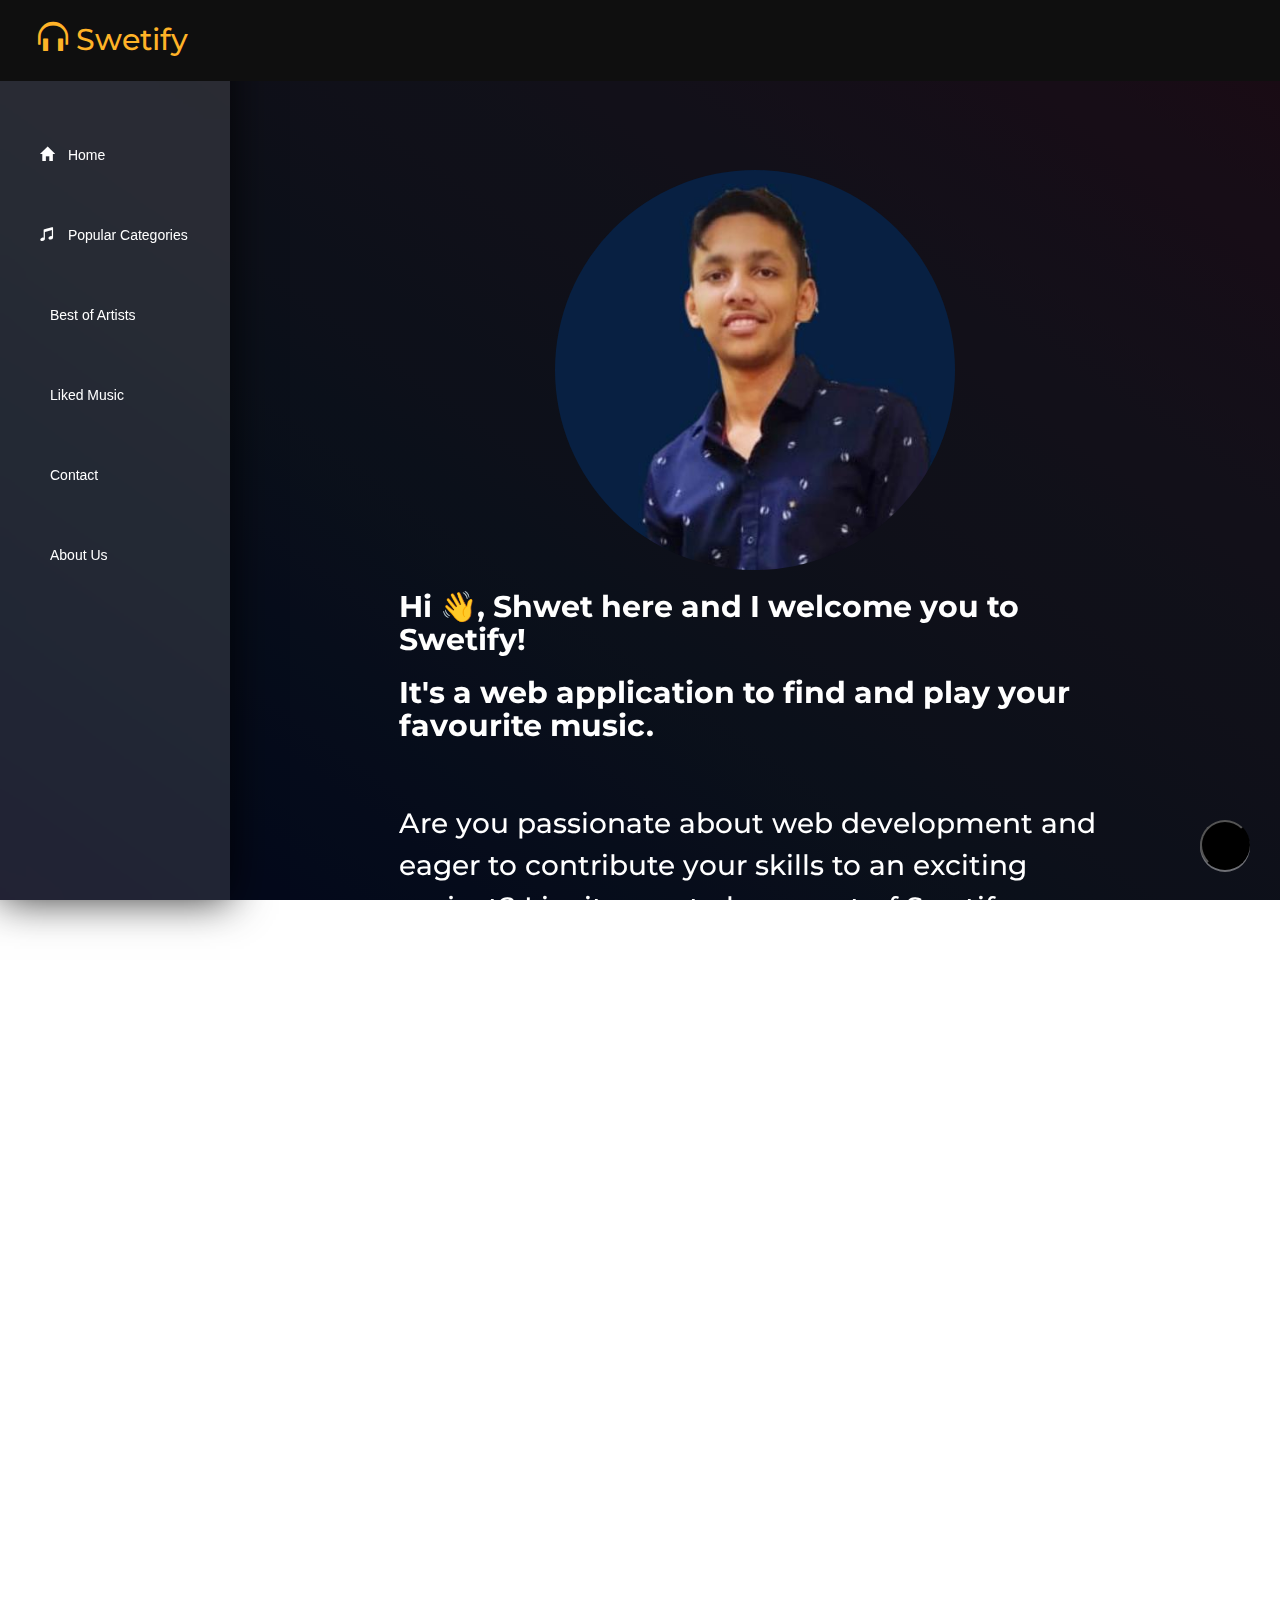
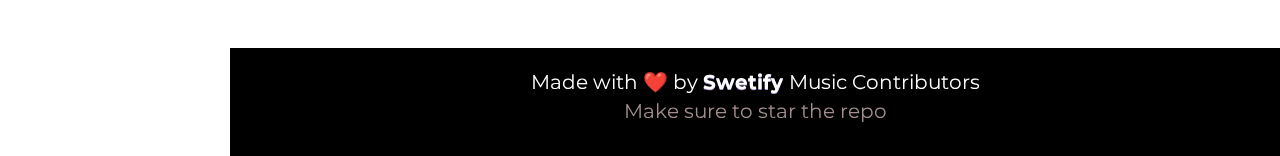
==== about.html @ 4aa96d4e "Merge branch 'master' of https://github.com/MADHURYAHAIT/Swetify-Music" ====
<!DOCTYPE html>
<html lang="en">

<head>
  <title>Let's Play On Swetify</title>

  <meta charset="utf-8" />
  <meta name="viewport" content="width=device-width, initial-scale=1" />

  <!-- Open Graph Protocols -->
  <meta property="og:title" content="Let's Play On Swetify" />
  <meta property="og:description" content="Play and Sing with us Now !" />
  <meta property="og:image" content="homepage/swetifylogo.jpg" />
  <meta property="og:url" content="https://swetify.netlify.app/" />

  <!-- Google Fonts -->
  <link href="https://fonts.googleapis.com/css2?family=Jost:ital@1&display=swap" rel="stylesheet" />
  <link href="https://fonts.googleapis.com/css2?family=Lobster&display=swap" rel="stylesheet" />
  <link href="https://fonts.googleapis.com/css2?family=Montserrat:wght@400;600;700&display=swap" rel="stylesheet" />
  <link href="https://fonts.googleapis.com/css2?family=Material+Symbols+Rounded:opsz,wght,FILL,GRAD@48,400,0,0"
    rel="stylesheet" />
  <link rel="preconnect" href="https://fonts.googleapis.com" />
  <link rel="preconnect" href="https://fonts.gstatic.com" crossorigin />
    <link rel="stylesheet" href="https://unpkg.com/swiper@8/swiper-bundle.min.css"/>
  <!-- Favicon -->
  <link rel="icon" type="image/x-icon" href="/homepage/swetifylogo.jpg" />

  <!-- Font Awesome Kit -->
  <script src="https://kit.fontawesome.com/32ceed9cc4.js" crossorigin="anonymous"></script>

    <!-- Include Particle.js from CDN -->
    <script src="https://cdn.jsdelivr.net/particles.js/2.0.0/particles.min.js"></script>
    
    <!-- Bootstrap CSS -->
    <link rel="stylesheet" href="https://stackpath.bootstrapcdn.com/bootstrap/3.4.1/css/bootstrap.min.css"
      integrity="sha384-HSMxcRTRxnN+Bdg0JdbxYKrThecOKuH5zCYotlSAcp1+c8xmyTe9GYg1l9a69psu" crossorigin="anonymous" />
    <link rel="stylesheet" href="https://cdnjs.cloudflare.com/ajax/libs/font-awesome/5.15.1/css/all.min.css"
      integrity="sha512-+4zCK9k+qNFUR5X+cKL9EIR+ZOhtIloNl9GIKS57V1MyNsYpYcUrUeQc9vNfzsWfV28IaLL3i96P9sdNyeRssA=="
      crossorigin="anonymous" />

  <!-- Custom CSS -->
  <link href="swetify.css" type="text/css" rel="stylesheet" />

  <!-- Css file for Get-In-Touch Section -->
  <link href="getInTouch.css" type="text/css" rel="stylesheet" />


  <!-- Custom Script -->
  <script src="script.js" defer></script>

</head>



<body>
  <div id="snackbar">Some text some message..</div>
  <div id="container">
   
    <div id="side-panel">
        
          <!-- <div id="logo-img" alt="Logo img"></div> -->
       

        <br>

        <div style="padding-top: 80px;">
          <a href="index.html#"><i class="glyphicon glyphicon-home"></i> Home</a>
          <a href="index.html#popular categories"><i class="glyphicon glyphicon-music"></i> Popular Categories</a>
          <a href="index.html#bestofartist"><i class="fa-solid fa-user"></i>  Best of Artists</a>
          <a href="index.html#liked"> <i class="fa-solid fa-heart"></i> Liked Music</a>
          <a href="contact.html"><i class="fa-solid fa-phone"></i>Contact</a>
          <a href="about.html"><i class="fa-regular fa-address-card"></i>About Us</a>

        </div>
        <!-- Add more links as needed -->
    </div>
    
    <nav id="header-nav" class="navbar navbar-default">
      <h2 class="navbar-header">
      <a href="index.html">
       <span class="glyphicon glyphicon-headphones " id="headphones"></span> Swetify
      </a>
    </h2>
    </nav>
      <div id="content">
        <div id="particles-js"></div>
      <div class="video-filter"></div>
       <!-- <video autoplay muted loop plays-inline id="myVideo">
          <source src="homepage/website.mp4" type="video/mp4">
          Your browser does not support the video tag.
        </video> -->

        
        <!-- Your main content goes here -->
        <div id="cont2">
          

          <!-- Get In Touch Section -->
    <div class="container categories-heading" >
        <!-- <span style="color: #ffc400;">Contact Us </span><br> -->
    </div>
    <div class="modal-box1"  style="margin-top: -1rem;">

      <img class="shvet-img" src="shvet.jpeg"></img>

      <div class="big">
        
        
        
        <div>
            <h2><b>Hi 👋, Shwet here and I welcome you to Swetify!</b></h2>
            <h2><b>It's a web application to find and play your favourite music.</b></h2>
            </div>
    
    
        <div>
    
            <h3 class="content">
                
    
    
    
                    Are you passionate about web development and eager to contribute your skills to an exciting project? I invite you to be a pa
                    
                    rt of Swetify, where we're exploring the world of music with the power of technology, and we need your help to make it sweeter than ever! 
        
        Looking for the perfect project to kickstart your web development journey and dive into the world of open source? Swetify is your golden opportunity 
        to take your first step towards mastering web technologies and contributing to a real-world project! HTML, CSS, and JavaScript serve as the foundation 
        for web development and provide an accessible entry point for newcomers to start their journey. As they progress, web developers can continue to build 
        on this foundation by exploring more advanced tools and technologies to create rich and interactive web experiences.
                
            </h3>
        </div>
  
    </div>
    </div>



      </div>

    
          <!-- footer section  -->
          <footer>
            <div class="footer ">
              <div class="footer-text">
              <p>Made with ❤️ by <span class="title"><a href="#">Swetify
                  </a></span>Music Contributors
                <br>
                <span class="smallp">Make sure to star the repo</span>
                <a href="https://github.com/ShwetKhatri2001/Swetify-Music" class="fa-brands fa-github icon"></a>
              </p>
            </div>
          </div>
            <button class="top" id="topbutton">
              <a href="#" class="to-top">
                <i class="fas fa-chevron-up"></i>
              </a>
            </button>
          </footer>
        </div>
      </div>
    </div>
    <div class="main_div hidden" id="main_div">
   
   
    <div class="music_container">

      <h2 id="title">songtitle</h2>
      <h3>
        <marquee id="artist">artists</marquee>
      </h3>
      <div class="img_container" id="songimage">
        <img src="songs-images/AtifAslam/DekhteDekhte.jpg" class="songimg" id="songimg" />
      </div>
      <audio src="songs-images/AtifAslam/DekhteDekhte.mp3"></audio>
   

   
  <script>
    function changeTab(clickedTab, functionName) {
      // Remove 'active' class from all tabs
      var tabs = document.querySelectorAll('.nav-link');
      tabs.forEach(function (tab) {
        tab.classList.remove('active');
      });
      // Add 'active' class to the clicked tab
      clickedTab.classList.add('active');
      // Call the corresponding function
      window[functionName]();
    }
  </script>
   </script>
   <script src="https://code.jquery.com/jquery-3.5.1.slim.min.js"
     integrity="sha384-DfXdz2htPH0lsSSs5nCTpuj/zy4C+OGpamoFVy38MVBnE+IbbVYUew+OrCXaRkfj"
     crossorigin="anonymous"></script>
   <script src="https://cdn.jsdelivr.net/npm/popper.js@1.16.1/dist/umd/popper.min.js"
     integrity="sha384-9/reFTGAW83EW2RDu2S0VKaIzap3H66lZH81PoYlFhbGU+6BZp6G7niu735Sk7lN"
     crossorigin="anonymous"></script>
   <script src="https://stackpath.bootstrapcdn.com/bootstrap/4.5.2/js/bootstrap.min.js"
     integrity="sha384-B4gt1jrGC7Jh4AgTPSdUtOBvfO8shuf57BaghqFfPlYxofvL8/KUEfYiJOMMV+rV"
     crossorigin="anonymous"></script>
   <!-- <script src="https://cdn.jsdelivr.net/npm/bootstrap@5.3.2/dist/js/bootstrap.bundle.min.js"
     integrity="sha384-C6RzsynM9kWDrMNeT87bh95OGNyZPhcTNXj1NW7RuBCsyN/o0jlpcV8Qyq46cDfL"
     crossorigin="anonymous"></script> -->
   <script src="swetify.js"></script>
   <script src="scroll-reveal.js"></script>
   <script src="https://cdn.jsdelivr.net/npm/sweetalert2@11"></script>
   <script src="https://smtpjs.com/v3/smtp.js"></script>
   <script>
     function validateEmail() {
       var email = document.getElementById('EMAIL').value;
       console.log(email);
       var error = document.getElementById('error');
       if (!email.match(/^[A-Za-z\._\-0-9]*[@][A-Za-z]*[\.][a-z]{2,4}$/)) {
         error.innerHTML = "Please Enter a Valid Email Id";
         error.style.color = "red";
         return false;
       }
       error.innerHTML = "✅ ";
       return true;
     }
 
     function Checkdata() {
       var fname = document.getElementById("FNAME").value;
       var lname = document.getElementById("LNAME").value;
       var email = document.getElementById("EMAIL").value;
       var text = document.getElementById("TEXT").value;
       if (!fname || !lname || !email || !text) {
 
         Swal.fire("Please Fill the data", "", "info");
       }
     }
 
  
   </script>

  <script>
    // Function to handle slider functionality
    function handleSlider(direction) {
      const prevButton = document.getElementById('prev-slide');
        const nextButton = document.getElementById('next-slide');
        const slider = document.getElementById('centerdiv');
        const scrollAmount = 300; // Adjust as needed
       
        if (direction === 'next') {
            slider.scrollLeft += scrollAmount;
        } else if (direction === 'prev') {
            slider.scrollLeft -= scrollAmount;
        }
        prevButton.style.display = slider.scrollLeft > 0 ? 'block' : 'none';
        nextButton.style.display = slider.scrollLeft < (slider.scrollWidth - slider.clientWidth) ? 'block' : 'none';
    }

    // Attach event listeners to buttons
    document.getElementById('prev-slide').addEventListener('click', function () {
        handleSlider('prev');
    });

    document.getElementById('next-slide').addEventListener('click', function () {
        handleSlider('next');
    });
</script>

  


  <script>
    particlesJS("particles-js", {
      "particles": {
        "number": {
          "value": 100,
          "density": {
            "enable": false,
            "value_area": 900
          }
        },
        "color": {
          "value": "#ffffff"
        },
        "shape": {
          "type": "star",
          "stroke": {
            "width": 0,
            "color": "#000000"
          },
          "polygon": {
            "nb_sides": 5
          },
          "image": {
            "src": "http://wiki.lexisnexis.com/academic/images/f/fb/Itunes_podcast_icon_300.jpg",
            "width": 100,
            "height": 100
          }
        },
        "opacity": {
          "value": 0.5,
          "random": false,
          "anim": {
            "enable": false,
            "speed": 1,
            "opacity_min": 0.1,
            "sync": false
          }
        },
        "size": {
          "value": 4,
          "random": true,
          "anim": {
            "enable": false,
            "speed": 40,
            "size_min": 0.1,
            "sync": false
          }
        },
        "line_linked": {
          "enable": false,
          "distance": 150,
          "color": "#ffffff",
          "opacity": 0.4,
          "width": 1
        },
        "move": {
          "enable": true,
          "speed": 5,
          "direction": "left",
          "random": false,
          "straight": true,
          "out_mode": "out",
          "bounce": false,
          "attract": {
            "enable": false,
            "rotateX": 600,
            "rotateY": 1200
          }
        }
      },
      "interactivity": {
        "detect_on": "canvas",
        "events": {
          "onhover": {
            "enable": false,
            "mode": "grab"
          },
          "onclick": {
            "enable": true,
            "mode": "repulse"
          },
          "resize": true
        },
        "modes": {
          "grab": {
            "distance": 200,
            "line_linked": {
              "opacity": 1
            }
          },
          "bubble": {
            "distance": 400,
            "size": 40,
            "duration": 2,
            "opacity": 8,
            "speed": 3
          },
          "repulse": {
            "distance": 200,
            "duration": 0.4
          },
          "push": {
            "particles_nb": 4
          },
          "remove": {
            "particles_nb": 2
          }
        }
      },
      "retina_detect": true
});
  </script>
  
</body>
</html>
---- swetify.css ----
body {
 
  font-size: 14px;
}
#cont2 h1{
  font-size: 60px; 
  color: #ffc400;
  text-shadow: 0 2px 34px  rgba(147, 122, 68, 0.836);
  transition: all 0.5s ease;
}
#cont2 h1:hover{
  text-shadow: 0 2px 39px rgb(219, 182, 103);
}
#container {
  color:white;
  display: flex;
  height: 100vh;
}

#myVideo{
  top:0;
  overflow: hidden;
  left:0;
  right: 0;
  object-fit: cover;
  overflow: hidden;
  position: fixed;
  z-index: -2;
  height: 100%;
  width: 100%;
 
}
#particles-js {
  background-color: #000000;
  background-image: linear-gradient(to left bottom,
      #f265b528,
      #df75cb28,
      #c984dc28,
      #b291e628,
      #9c9cea28,
      #8c98ed28,
      #7994f128,
      #6191f428,
      #477efb28,
      #316aff28,
      #2853ff28,
      #3333ff28);
 


  top:0;
 
  z-index: -1;
  left:0;
  right: 0;
  position: fixed;
  width: 100%;
  height: 100%;
  
}
.video-filter{
  top:0;
  background-color: #0000004d;
  z-index: -1;
  left:0;
  right: 0;
  position: fixed;
  width: 100%;
  height: 100%;
}
#side-panel {
  position: fixed;
  height: 100%;
  width: 230px;
  background-color: rgba(195, 195, 195, 0.152);
  backdrop-filter: blur(10px);
  box-shadow: 0 0 40px rgba(0, 0, 0, 0.8);
  color: #fff;
  padding: 20px;
  box-sizing: border-box;
}

#content {
  flex: 1;
  margin-left: 230px;
  box-sizing: border-box;
}

#cont2{
  margin-top: 50px;
  padding: 30px;
  z-index: 2 !important;
}
.cont3{
  display: flex;
  flex-direction: column;
  width: 100%;
  box-sizing: border-box;
}

/* Add your styles for navigation links or other content in the side panel */
#side-panel a {
  font-size: 30px;
  color: #fff;
  padding:25px 20px;
  text-decoration: none;
  display: block;
  font-size: 14px;
  margin-bottom: 10px;
}
#side-panel a i {
  padding: 0px 10px 0px 0px;
}
#side-panel a:hover {
  color: #ffc400;
}


.playlist-card ,.artist-card{
  margin: 50px;
  scale:1.28;
  background-color: #2a2a2a;
  border-radius: 8px;
  box-shadow: 0 2px 24px 5px rgba(0, 0, 0, 0.536);
  overflow: hidden;
  width: 200px;
  color: rgb(235, 235, 235);
  transition: transform 0.3s ease;
}
.playlist-card img{
  border-radius: 25px;
  padding: 15px;
}

.artist-card img{
  border-radius: 50%;
  padding: 15px;
}


.playlist-card:hover ,.artist-card:hover {
  transform: scale(1.02);
  box-shadow: 10px 18px 34px 5px rgba(0, 0, 0, 0.636);
}

.playlist-cover {
  width: 100%;
  height: 200px;
  object-fit: cover;
}


.playlist-details {
  padding: 16px;
}

.playlist-title {
  font-size: 18px;
  font-weight: bold;
  margin-bottom: 8px;
}

.playlist-description {
  font-size: 14px;
  color: #7b7b7b;
}





.section-brake{
  display: flex;
  flex-direction: row;

}



html {
  font-size: 62.5%;
  scroll-behavior: smooth;
}

@keyframes scrollbelow {
  0%{
      top: 0px;
  }
  100%{
      top: 10px;
      opacity: 0;
      display: none;
  }
}
/********* Home Page styles **********/
/******* header *******/
nav {

  padding-bottom: 15px;
  position: fixed !important;
  z-index: 99999;
  padding-left: 38px;
  width: 100%;
  position: absolute;
  background-color: #0f0f0f !important;
}
#header-nav {
  background-color: #000000;
  border-radius: 0;
  border: 0;
  
  margin-bottom: 0;
  font-family: "Montserrat", sans-serif;
}

#logo-img {
  background: url("homepage/swetifylogo.jpg") no-repeat;
  width: 130px !important;
  scale:0.8;
  height: 150px !important;
}

#PlaySing {
  padding-top: 40px;
  font-size: 15px;
}

#headphones {

  font-size: 30px;
}

.navbar-brand {
  height: 80px;
  padding-top: 37px;
  font-size: 18px;
}

.navbar-brand h1 {
  /*Music Website Name*/
  color: #fcfcfc;
  font-weight: bold;
  font-size: 2.2em;
  margin-top: 0;
  margin-bottom: 0;
  line-height: 0.75;
}

.navbar-brand a:hover,
.navbar-brand a:focus {
  text-decoration: none;
}

.navbar-brand span {
  /*Play and Sing with us noe*/
  color: white;
  margin-top: 0;
  font-style: bold;
}
nav a{
  text-decoration: none !important;
}
#nav-list a {
  color: rgb(209, 209, 209);
  text-align: center;
  font-size: 1.8em;
  text-shadow: 0.5px 1px 0 rgb(87, 87, 87);
  /* border: 1px solid grey; */
  padding: 20px 25px 20px 25px;
  margin: 0px 5px 0px 5px;
  /* box-shadow: 0 0 0 2px rgb(160, 148, 148); */
}

.topicons {
  color: white;
  text-shadow: 0.5px 1px 0 #3333ff;
}

#navlist span {
  margin-bottom: 2px;
}

#nav-list a:hover,
.topicons:hover {
  background-color: rgb(88, 88, 88);
  border-radius: 5px;
  text-shadow: 1px 1px 0 #3333ff;
}
.navbar-header{
  display: flex;
  width: 100%;
}

.navbar-header button.navbar-toggle {
  border: 1px solid white;
}

.navbar-header .icon-bar {
  border: 1px solid #3333ff;
}

.navbar-header button.navbar-toggle {
  clear: both;
  margin-top: -30px;
}

.navbar-header button.navbar-toggle:hover {
  background-color: white;
}

/* .navbar-header{
  position: relative; 
  display: flex;
  left: -150px;
} */

.navbar-nav {
  flex-direction: row;
}

/******** Home Page Main Content Styles ***********/

.categories-heading {

  font-family: sans-serif;
  font-size: 3em;
  color: white;
  opacity: 0.8;
  font-weight: 800;
  margin-top: 20px;
  transition: width 2s, opacity 2s;
  padding: 40px;
  text-align: center;
  
}

#prev-slide, .slider-wrapper #prev-slide {
  left:250px;
  position: absolute;
  background-color: #dfdfdf2b;
  color: #ffffff;
  backdrop-filter: blur(10px);
  box-shadow: 0 0 10px rgba(0, 0, 0, 0.7);
    border: none;
    outline: none;
    font-size: 6.0rem;
    cursor: pointer;
    border-radius: 50%;
    transition: all 0.3s ease;

}

#prev-slide:hover , #next-slide:hover{
  scale: 1.03;
}

#next-slide , .slider-wrapper #next-slide{
  right:5px;
  position: absolute;
  font-size: 6.0rem;
  border: none;
  outline: none;
  background-color: #dfdfdf2b;
  color: #ffffff;
  backdrop-filter: blur(10px);
  box-shadow: 0 0 10px rgba(0, 0, 0, 0.7);
  cursor: pointer;
  border-radius: 50%;

}
#next-slide{
  right: 30px;
}
.material-symbols-rounded::before {
  content: "";
  /* Add your styling for the chevron_left and chevron_right symbols */
}

.category-title {
  font-family: "Montserrat", sans-serif;
  border-radius: 10%;
  position: relative;
  border: 2px solid #3f0c1f;
  overflow: hidden;
  width: 350px;
  height: 350px;
  margin: 15px auto 15px;
}

.category-title span {
  height: 100%;
  position: absolute;
  top: 50%;
  font-family:'Times New Roman', Times, serif;
  font-weight: 500;
  right: 0;
  padding-top: 3%;
  width: 100%;
  text-align: center;
  align-items: center;
  font-size: 1.7em;
  background-color: #000000;
  color: white;
  opacity: 0.7;
  transition: height 2s, opacity 2s, top 1s;
}
.category-title span  p{
  font-size: 15px;
  padding:0px 50px 0 50px;
}

.category-title hr {
  width: 50%;
  margin-left: 25%;
  
 
}
.category-title:hover span {
  top: 85%;
  opacity: 1;
}


.category-title:hover {
  box-shadow: 1px 2px 5px 5px #ffffff;
  background-color: none;
}

/******** Home Page Slider *********/

* {
  margin: 0;
  padding: 0;
  box-sizing: border-box;
}

.slider_div,
.slider-wrapper {
  display: grid;
  place-items: center;
  width: 100%;
}

.center_div {
  width: 100%;
  display: flex;
  overflow-y: hidden;
  overflow-x: scroll;
  padding: 5% 2% 5% 2%;
}

.category-slider {
  position: relative;
  transition: transform 0.3s ease-in;
}

.category-img {
  padding: 20px;
  border-radius: 10%;
}

.slider-title {
  font-family: "Montserrat", sans-serif;
  border-radius: 30px;
  position: absolute;
  bottom: 8%;
  right: 10%;
  width: 80%;
  text-align: center;
  align-items: center;
  font-size: 2.5em;
  background-color: #000000;
  color: white;
  opacity: 0.7;
  overflow: hidden;
  transition: height 2s, opacity 1s;
}

.category-slider:hover {
  transform: scale(1.1);
}

.center_div {
  display: flex;
  overflow-x: scroll;
  scroll-behavior: smooth; /* Add smooth transition */
}

.category-slider {
  flex: 0 0 auto;
  margin-right: 15px; /* Adjust as needed */
}

.category-slider:hover .slider-title {
  opacity: 1;
}

.slider_div .center_div::-webkit-scrollbar {
  display: none;
}

.slider_div .slider-scrollbar {
  height: 24px;
  width: 100%;
  display: flex;
  align-items: center;
}

.slider-wrapper {
  position: relative;
}



.slider-wrapper .slide-button:hover {
  background: #444;
}

.slider-wrapper button#prev-slide {
  left: 5px;
}


.footer {
  width: auto;
  height: 12vh;
  align-items: center;
  justify-content: space-around;
  display: flex;
  background-color: black;
}

.footer p {
  font-family: "Montserrat", sans-serif;
  color: white;
  font-size: 2rem;
  text-align: center;
  align-items: center;
  justify-content: center;
}

.footer p .icon {
  color: white;
}

.footer p .icon:hover {
  color: rgb(255, 223, 44);
  cursor: pointer;
  text-decoration: none;
}

.footer p .icon:active {
  color: rgb(255, 223, 44);
  cursor: pointer;
  text-decoration: none;
}

.footer .smallp {
  font-size: 2rem;
  color: rgb(163, 142, 142);
}

.footer .title a {
  color: #ffffff;
  font-weight: normal;
  text-shadow: 0.5px 0.5px 0 rgb(176, 155, 215);
  margin-top: 0;
  margin-bottom: 0;
  font-weight: bold;
  line-height: 0.75;
  cursor: pointer;
  text-decoration: none;
}

.footer ul {
  color: white;
  /* font-family: "Lobster", cursive; */
  font-family: "Montserrat", sans-serif;
  font-size: 20px;
  list-style: disc;
}

.footer ul li {
  margin: 5px;
}

.footer ul li a {
  color: #a7c5ff;
  cursor: pointer;
  text-decoration: none;
}

.footer ul li a:hover {
  color: white;
  text-decoration: underline;
  transition: 0.5s;
  font-size: 20.5px;
}
a {
  text-decoration: none;
}

footer .top {
  border-radius: 80px;
  height: 50px;
  width: 50px;
  position: fixed;
  bottom: 30px;
  right: 30px;
  font-weight: bold;
  font-size: 19px;
  justify-content: center;
  background-color: #000000;
  transition: all 0.3s ease;
  box-shadow: 0 2px 0 0 rgba(255, 255, 255, 0.4);
}

footer .top:active {
  pointer-events: auto;
  opacity: 1;
}

footer .top a {
  
  color: rgb(229, 211, 211);
  padding: 14px;
}

footer .top a:hover {
  color: white;
  font-size: 22px;
  padding: 14px;
  justify-content: center;
}

footer .top:hover {
  box-shadow: 0 0px 20px 5px rgba(255, 255, 255, 0.4);
}

/********* popular artists styles *************/
.popularcat{
  padding: 60px 0px 0px 0px;
}
.artist-container {
  transition: transform 0.3s ease-in;
  border-radius: 50%;
  margin: 15px auto 20px;
  box-sizing: border-box;
}

.artist-details {
  position: relative;
  justify-content: center;
}

.artist-img {
  object-fit: cover;
  border-radius: 50%;
  vertical-align: center;
}

.artist-title {
  text-transform: translate(0, 100px);
  padding: 80px;
  padding-top: 100px;
  box-sizing: border-box;
  font-family: "Montserrat", sans-serif;
  display: none;
  position: absolute;
  height: 100%;
  width: 300px;
  margin-left: -300px;
  border-radius: 50%;
  overflow: hidden;
  text-align: center;
  align-items: center;
  font-size: 2.5em;
  overflow: hidden;
  transition: height 2s, opacity 1s;
}

.artist-details:hover .artist-title {
  display: inline;
  color: #ffffff;
  background-color: rgba(0, 0, 0, 0.8);
}

/********** main and music containers styles ***********/

.main_div {
  font-family: "Jost", sans-serif;
  width: 96vw;
  height: 96vh;
  display: grid;
  place-items: center;
}

.music_container {
  width: 40rem;
  height: 63rem;
  background-color: #000000;
  border-radius: 2rem;
  box-shadow: 1.2rem 1.2rem rgba(0, 0, 0, 0.2);
  padding: 2rem;
  text-align: center;
  position: relative;
}

.music_container #title {
  text-transform: uppercase;
  letter-spacing: 0.2rem;
  word-spacing: 0.5rem;
  color: #b3b3b3;
  margin: 2rem 0 0.5rem 0;
  font-size: 2.3rem;
  font-weight: bold;
  text-shadow: 0 3px 10px 2.5rem rgba(0, 0, 0, 0.7);
}

.music_container #artist {
  color: white;
  text-transform: capitalize;
  letter-spacing: 0.1rem;
  font-size: 2rem;
  margin-bottom: 4rem;
  font-weight: 300;
}

.img_container {
  width: 28rem;
  height: 28rem;
  margin: auto;
}

.songimg {
  width: 100%;
  height: 100%;
  border-radius: 50%;
  object-fit: cover;
  box-shadow: 0 1.2rem 3rem 0.5rem rgba(0, 0, 0, 0.4);
  position: relative;
}

/******* controls styles ********/
.music_controls {
  width: 29rem;
  display: flex;
  margin: auto;
  margin-top: 2rem;
  justify-content: space-around;
  align-items: center;
}

.download_controls {
  position: absolute;
  bottom: 7px;
  right: 10px;
  padding: 1rem;
}

.music_controls .fa {
  color: #919191;
  font-size: 2rem;
  cursor: pointer;
  filter: drop-shadow(0 1.2rem 3rem 0.5rem rgba(0, 0, 0, 0.4));
}

.download_controls .fa {

  color: #919191;

  font-size: 2rem;
  cursor: pointer;
  filter: drop-shadow(0 1.2rem 3rem 0.5rem rgba(0, 0, 0, 0.4));
}

.music_controls .fa:hover {
  color:  #919191;
}

.download_controls .fa:hover {
  color:  #919191;
}

.music_controls .main_button {
  width: 5rem;
  height: 5rem;
  border-radius: 50%;
  background-color: #919191;
  color: #000000;
  font-size: 1.4rem;
  display: flex;
  justify-content: center;
  align-items: center;
}

.music_controls .main_button:hover {
  background-color: white;
  color: #3333ff;
  box-shadow: 0 0.5rem 2rem 0.2rem rgba(0, 0, 0, 0.4);
}

.anime {
  animation: rotateplayer 3s linear infinite;
}

@keyframes rotateplayer {
  from {
    transform: rotate(0deg);
  }

  to {
    transform: rotate(360deg);
  }
}

/******** like button styles ********/
.like_button {
  position: relative;
  /* margin-bottom: 0px; */
}

input[type="checkbox"] {
  display: none;
}

.like_icon {
  width: 25px;
  height: 25px;
  margin-bottom: 0px;
  background-image: url("icons/likeBefore.png");
  background-size: cover;
  cursor: pointer;
}

input[type="checkbox"]:checked+.like_icon {
  background-image: url("icons/likeAfter.png");
}

/******** toast message styles ********/

#snackbar {
  visibility: hidden;
  min-width: 250px;
  margin-left: -125px;
  background-color: #333;
  color: #fff;
  text-align: center;
  border-radius: 2px;
  padding: 16px;
  position: fixed;
  z-index: 1;
  left: 50%;
  bottom: 30px;
}

#snackbar.show {
  visibility: visible;
  -webkit-animation: fadein 0.5s, fadeout 0.5s 2.5s;
  animation: fadein 0.5s, fadeout 0.5s 2.5s;
}

/* Animations to fade the snackbar in and out */
@-webkit-keyframes fadein {
  from {
    bottom: 0;
    opacity: 0;
  }

  to {
    bottom: 30px;
    opacity: 1;
  }
}

@keyframes fadein {
  from {
    bottom: 0;
    opacity: 0;
  }

  to {
    bottom: 30px;
    opacity: 1;
  }
}

@-webkit-keyframes fadeout {
  from {
    bottom: 30px;
    opacity: 1;
  }

  to {
    bottom: 0;
    opacity: 0;
  }
}

@keyframes fadeout {
  from {
    bottom: 30px;
    opacity: 1;
  }

  to {
    bottom: 0;
    opacity: 0;
  }
}

/******** progressive bar styles ********/

.progress_container {
  width: 100%;
  height: auto;
  padding: 1rem;
  margin-top: 1rem;
}

.progress_div {
  width: 100%;
  height: 0.5rem;
  box-shadow: 0 1px 2px rgba(0, 0, 0, 0.7), 0 2px 4px rgba(0, 0, 0, 0.7),
    0 4px 8px rgba(0, 0, 0, 0.7), 0 8px 16px rgba(0, 0, 0, 0.07),
    0 16px 32px rgba(0, 0, 0, 0.7), 0 32px 64px rgba(0, 0, 0, 0.07);
  border-radius: 4rem;
  background-color: white;
  position: relative;
  margin-top: 1.2rem;
  -webkit-transition: width 1s linear;
  -moz-transition: width 1s linear;
  -o-transition: width 1s linear;
  transition: width 1s linear;
  cursor: pointer;
  -webkit-appearance: none;
  appearance: none;
}

.progress {
  /* 
  position: absolute;
  left: 0;
  top: 0;
  width: 0%;
  height: 70%;
  background-color: #ff3333;
  border-radius: 4rem;
  cursor: pointer;
  -webkit-appearance: none;
  appearance: none;
  transition: value 0s linear;
  */
}

.progress_duration_meter {
  display: flex;
  color: white;
  justify-content: space-between;
  font-size: 1.3rem;
}

/*******Large Devices only********/
@media (min-width: 1200px) {
  .max-lg-display {
    display: none !important;
  }

  .container-not-bs {
    padding: 0 35px 0 0;
  }
}

/*******Medium Devices only********/
@media (min-width: 992px) and (max-width: 1199px) {
  .lg-display {
    display: flex;
  }

  .max-lg-display {
    display: none !important;
  }




  .footer ul {
    font-size: 23px;
    list-style: disc;
  }

  .footer ul li:active {
    color: #a7c5ff;
    font-size: 23px;
    text-decoration: none;
  }

  .footer ul li a:hover {
    color: #ffffff;
    font-size: 24px;
    text-decoration: underline;
  }

  footer .top {
    height: 40px;
    width: 40px;
    position: fixed;
    bottom: 20;
    right: 20;
    text-align: center;
  }

  footer .top:hover {
    height: 45px;
    width: 40px;
    position: fixed;
    bottom: 23;
    right: 20;
    text-align: center;
  }

  footer .top a {
    font-size: 25px;
    color: white;
    padding: 0;
  }

  footer .top a:hover {
    font-size: 28px;
    padding: 0;
  }
}

/*******Small Devices only********/
@media (min-width: 768px) and (max-width: 991px) {
  .lg-display {
    display: flex;
  }

  .max-lg-display {
    display: none !important;
  }

  #header-nav {
    font-size: 0.9em;
    height: 100px;
  }

  .navbar-brand h1 {
    font-size: 1.7em;
  }

  #headphones,
  #PlaySing {
    font-size: 0.9em;
  }

  .container .photo {
    background: url("images/ABOUT/shwetsofa_small.jpg") no-repeat;
    height: 454px;
    width: 238px;
    box-shadow: 0 0 50px #3f0c1f;
    border: 5px solid #e6e6e6;
    border-radius: 25px;
    vertical-align: center;
  }

  .container .message-box {
    margin-top: 15px;
    margin-bottom: 10px;
    margin-left: -15px;
  }

  .footer {
    height: 300px;
    background-color: black;
    position: relative;
    bottom: 0;
    flex-wrap: wrap;
  }

  .footer p {
    font-size: 25px;
    display: block;
  }

  .footer .smallp {
    font-size: 24px;
  }

  .footer ul {
    font-size: 23px;
    list-style: disc;
  }

  .footer ul li:active {
    color: #a7c5ff;
    font-size: 23px;
    text-decoration: none;
  }

  .footer ul li a:hover {
    color: #ffffff;
    font-size: 24px;
    text-decoration: underline;
  }

  footer .top {
    height: 40px;
    width: 40px;
    position: fixed;
    bottom: 20;
    right: 20;
    text-align: center;
  }

  footer .top:hover {
    height: 45px;
    width: 40px;
    position: fixed;
    bottom: 23;
    right: 20;
    text-align: center;
  }

  footer .top a {
    font-size: 25px;
    color: white;
    padding: 0;
  }

  footer .top a:hover {
    font-size: 28px;
    padding: 0;
  }
}

/*******Extra small Devices only********/
@media (max-width: 767px) {
  .lg-display {
    display: none;
  }

  .navbar-brand h1 {
    font-size: 1.7em;
  }

  #headphones,
  #PlaySing {
    font-size: 0.9em;
    margin-top: 8px;
  }

  #collapsable-nav a {
    font-size: 1.2em;
  }

  #collapsable-nav a span {
    font-size: 1em;
  }

  .categories-heading {
    width: 95%;
    opacity: 1;
  }

  .music_container {
    width: 30rem;
    height: 53rem;
    background-color: #000000;
  }

  .footer {
    height: 300px;
    background-color: black;
    position: relative;
    bottom: 0;
    flex-wrap: wrap;
  }

  .footer p {
    font-size: 25px;
    display: block;
  }

  .footer .smallp {
    font-size: 24px;
  }

  .footer ul {
    font-size: 23px;
    list-style: disc;
  }

  .footer ul li:active {
    color: #a7c5ff;
    font-size: 23px;
    text-decoration: none;
  }

  .footer ul li a:hover {
    color: #ffffff;
    font-size: 24px;
    text-decoration: underline;
  }

  footer .top {
    height: 40px;
    width: 40px;
    position: fixed;
    bottom: 20;
    right: 20;
    text-align: center;
  }

  footer .top:hover {
    height: 45px;
    width: 40px;
    position: fixed;
    bottom: 23;
    right: 20;
    text-align: center;
  }

  footer .top a {
    font-size: 25px;
    color: white;
    padding: 0;
  }

  footer .top a:hover {
    font-size: 28px;
    padding: 0;
  }
}

.music_container #title {
  text-transform: uppercase;
  letter-spacing: 0.2rem;
  word-spacing: 0.5rem;
  color: #ffffff;
  margin: 2rem 0 0.5rem 0;
  font-size: 2.3rem;
  font-weight: bold;

}

.music_container #artist {
  color: white;
  text-transform: capitalize;
  letter-spacing: 0.1rem;
  font-size: 1.7rem;
  margin-bottom: 3rem;
  font-weight: 300;
}

.img_container {
  width: 28rem;
  height: 28rem;
  margin: auto;
}

/******Super Extra Small Devices Only*****/
@media (max-width: 479px) {
  .lg-display {
    display: none;
  }

  .navbar-h1 {
    padding: 5px;
    font-size: 6vw;
  }

  .footer {
    height: 400px;
    background-color: black;
    position: relative;
    bottom: 0;
  }

  .footer p {
    font-size: 20px;
    display: block;
  }

  .footer .smallp {
    font-size: 18px;
  }

  .footer ul {
    font-size: 15px;
    list-style: none;
  }

  .footer ul li:active {
    color: #a7c5ff;
    font-size: 15px;
    text-decoration: none;
  }

  .footer .top {
    height: 200px;
    width: 200px;
  }

  .footer .to-top {
    height: 200px;
    width: 200px;
  }
}

/* liked song list */

.container-liked-list {
  margin: 20px;
  /* position: relative;
	bottom: 40px;
	right: 10px;
	left: 10px;
	top: 400vh; */
}

.container-scroll {
  background: linear-gradient(to right, #9c9df1, #9db6f0, #d2daff, #eef1ff);
  margin: auto;
  box-shadow: 0 0 20px 5px rgba(0, 0, 0, 0.3);
  border: 10px solid whitesmoke;
  font-family: "Arial", sans-serif;
  height: 200px;
  width: 90%;
  overflow-y: auto;
  border-radius: 10px;
}

table {
  width: 100%;
  font-family: Verdana;
}

.headT {
  color: black;
  font-family: Arial, sans-serif;
  font-size: large;
  font-weight: lighter;
  position: sticky;
  border-bottom: 4px solid #7576c4;
}

td,
th {
  padding: 10px;
  text-align: left;
  border-bottom: 1px solid #555;
}

tr {
  width: 100%;
  line-height: 40px;
  padding: 10px;
  background: linear-gradient(to right, #9c9df1, #9db6f0, #d2daff, #eef1ff);
  border-bottom: 1px solid #555;
  transition: background 0.5s, box-shadow 0.3s;
  cursor: pointer;
}

tr:hover {
  background: linear-gradient(to right, #647dee, #7280e3, #8390e7, #9aa8f2);
  box-shadow: 0 0 10px rgba(0, 0, 0, 0.1);
}

.container-not-bs {
  max-width: 1170px;
  width: 100%;
  display: flex;
  justify-content: space-between;
  align-items: center;
  margin: 0 auto;
}

.max-lg-display {
  display: grid;
}

.tagline-flex {
  padding: 1.5rem 0px;
}

.nav-elem {
  display: grid !important;
  gap: 1.25rem;
  justify-items: center;
  align-items: center;
  justify-content: center;
  align-content: center;
}

/* spotify UI  */

#login_container {
  display: block;
}

#spotify-window {
  display: none;
}

/* spotify login/authorize container */

.login-container {
  display: flex;
  justify-content: center;
  align-items: center;
  margin-top: 30px;
  margin-bottom: 40px;
}

.welcome-text {
  color: rgb(176, 176, 176);
  font-size: 20px;
  padding-bottom: 20px;

}

.welcome-text p {
  display: flex;
  justify-content: center;
}

.button-log {
  display: flex;
  justify-content: center;
  margin-top: 10px;
}

.button-log button {
  background: #1db954;
  font-size: 20px;
  font-weight: 600;
  width: 190px;
  height: 45px;
  border: none;
  border-radius: 30px;
}

/* spotify songs displayer */

.nav-tabs {
  font-size: 16px;
  font-weight: 600;
}

#display-container {
  margin: 0 auto;
  width: 80%;
  border: 3px solid #bababa;
  border-radius: 5px;
  -webkit-box-shadow: 1px 1px 18px -1px rgba(0, 0, 0, 0.54);
  -moz-box-shadow: 1px 1px 18px -1px rgba(0, 0, 0, 0.54);
  box-shadow: 1px 1px 18px -1px rgba(0, 0, 0, 0.54);
  margin-top: 40px;
  background-image: linear-gradient(to left bottom,
      #f265b5,
      #df75cb,
      #c984dc,
      #b291e6,
      #9c9cea,
      #8c98ed,
      #7994f1,
      #6191f4,
      #477efb,
      #316aff,
      #2852ff,
      #3333ff);
  ;
}

.list-displayer {
  display: flex;
  margin: 10px;
  padding: 10px 10px;
  border: 1px solid pink;
}

.innerimage img {
  border-radius: 10px;
}

.textdiv {
  margin: 10px;
  color: #fff;
  font-size: 14px;
}

label {
  display: block;
  font-size: 17px;
}

ran {
  font-weight: 600;
}

h2 a{
  color: rgb(255, 179, 39) !important;
}

#logout-icon {
  width: 20px;
  height: 30px;

}

.logout {
  background: #fff;
  border: none;
  width: 350px;
  height: 30px;
  display: flex;
}

.logout span {
  font-size: 17px;
  height: 30px;
  position: absolute;
  left: 60px;
  bottom: 8px;
}

#logo-inner {
  width: 60px;
  height: 60px;
}

.innerimage img {
  width: 100%;
  height: 100%;
  object-fit: cover;
}

.innerimage {
  height: 150px;
  width: 200px;
}

#navs {
  position: relative; 
}

#navs :nth-child(3) {
  position: absolute;
  right: 20px;
}

#navs :nth-child(3) svg {
  height: 30px;
  width: 40px;
}

.profile-data {
  position: fixed;
  top: 85px;
  right: 205px;
  border-radius: 5px;
  display: none;
  padding: 10px 10px;
  width: 350px;
  height: 200px;
  padding: 20px 25px;
  background: #fff;
  overflow: hidden;
  -webkit-box-shadow: 1px 1px 18px -1px rgba(0, 0, 0, 0.54);
  -moz-box-shadow: 1px 1px 18px -1px rgba(0, 0, 0, 0.54);
  box-shadow: 1px 1px 18px -1px rgba(0, 0, 0, 0.54);
  font-size: 16px;
}

.container {
  width: auto !important;
}

h3{
  font-size: 28px;
}
---- getInTouch.css ----
.modal-div{
    width: 60%;
    display: block;
    background-color: #ffffff1d;
    backdrop-filter: blur(5px);
     padding:2vh ;
      border-radius:0 10px 10px 0; 
      box-shadow:0px 4px 14px 3px black;
    font-family:"Montserrat";
    
  }
  *{
  
  scroll-behavior: smooth;
  }
  .contact-subheader{
    text-align: center;
    margin:4vh 0;
    font-size: 3rem;
    font-weight: 500;
    color: white;
  }
  .input-box{
   background-color:inherit;
   border:none;
   border-bottom:2px solid black;
   border-radius:none!important;
   font-size: 2rem;
   border-color: #ffffff;
   padding: 1px 5px;
   width: 50%;
  
   
  }
  .input-box:focus{
    outline: none;
    border-color: #ffffff;
  }
  .input-header{
    font-size: 2.5rem;
    color: #d2d2d2;
    font-weight: 600;
   
    margin-bottom: 0.5rem;
  }
  .contact-textarea{
      width: 80%;
      margin: 1vh 0;
      border-radius: 5px;
      background-color: #f3f8ff6e;
      border: 2px solid #060606;
      font-size: 2rem;
      padding: 5px;
    
      background-color: inherit;
  }
  .contact-textarea:focus{
    border-color: #a7daff;
    outline: none;
  }
  .contact-btn{
    display: block;
    margin: auto;
    padding: 1vh 4vh;
    font-size: 2.5rem;
    background-color: rgb(255, 179, 39);
    color: white;
    border: none;
   
    border-radius:5px;
    cursor: pointer;
  }
  .contact-btn:active{
    box-shadow: none;
  }
  .contact-btn:hover{
    background-color: rgb(255, 200, 97);
    color:#f0f1f7 ;
  }
  .banner-img-contact{
    width:50%;
    padding : 60px;
    border-radius:10px 0 0 10px;
    cursor: pointer;
    
  }
  .input-contact-flexbox{
    display: flex;
  }
  .modal-box{
    width:72%;
     margin:3vh auto;
     border-radius:10px;
     max-height:fit-content;
     display:flex;
     z-index: 100;
  }

  .modal-box1{
    width:72%;
    margin:3vh auto;
    border-radius:10px;
    max-height:fit-content;
    display:flex;
    flex-direction: column;
    align-items: center;
    justify-content: center;
    z-index: 100;
    margin-bottom: 50px;
    font-family:"Montserrat";

  }

  .content{
    margin-top: 60px;
    line-height: 1.5;
  }

  .shvet-img{
    width: 400px;
    height: 400px;
    border-radius: 50%;
  }


  @media only screen and (max-width: 768px)
  {
    .modal-box{
        flex-direction: column;
        
    }
    *{
        font-size: 70%;
    }
    .banner-img-contact{
        width: 100%;
        height: 20vh;
        
        display: none;
    }
    .input-contact-flexbox{
        flex-direction: column;
    }
    .modal-div{
        width: 100%;
        border-radius: 10px 10px 10px 10px;
    }
    .contact-textarea{
        width: 100%;
    }
  }
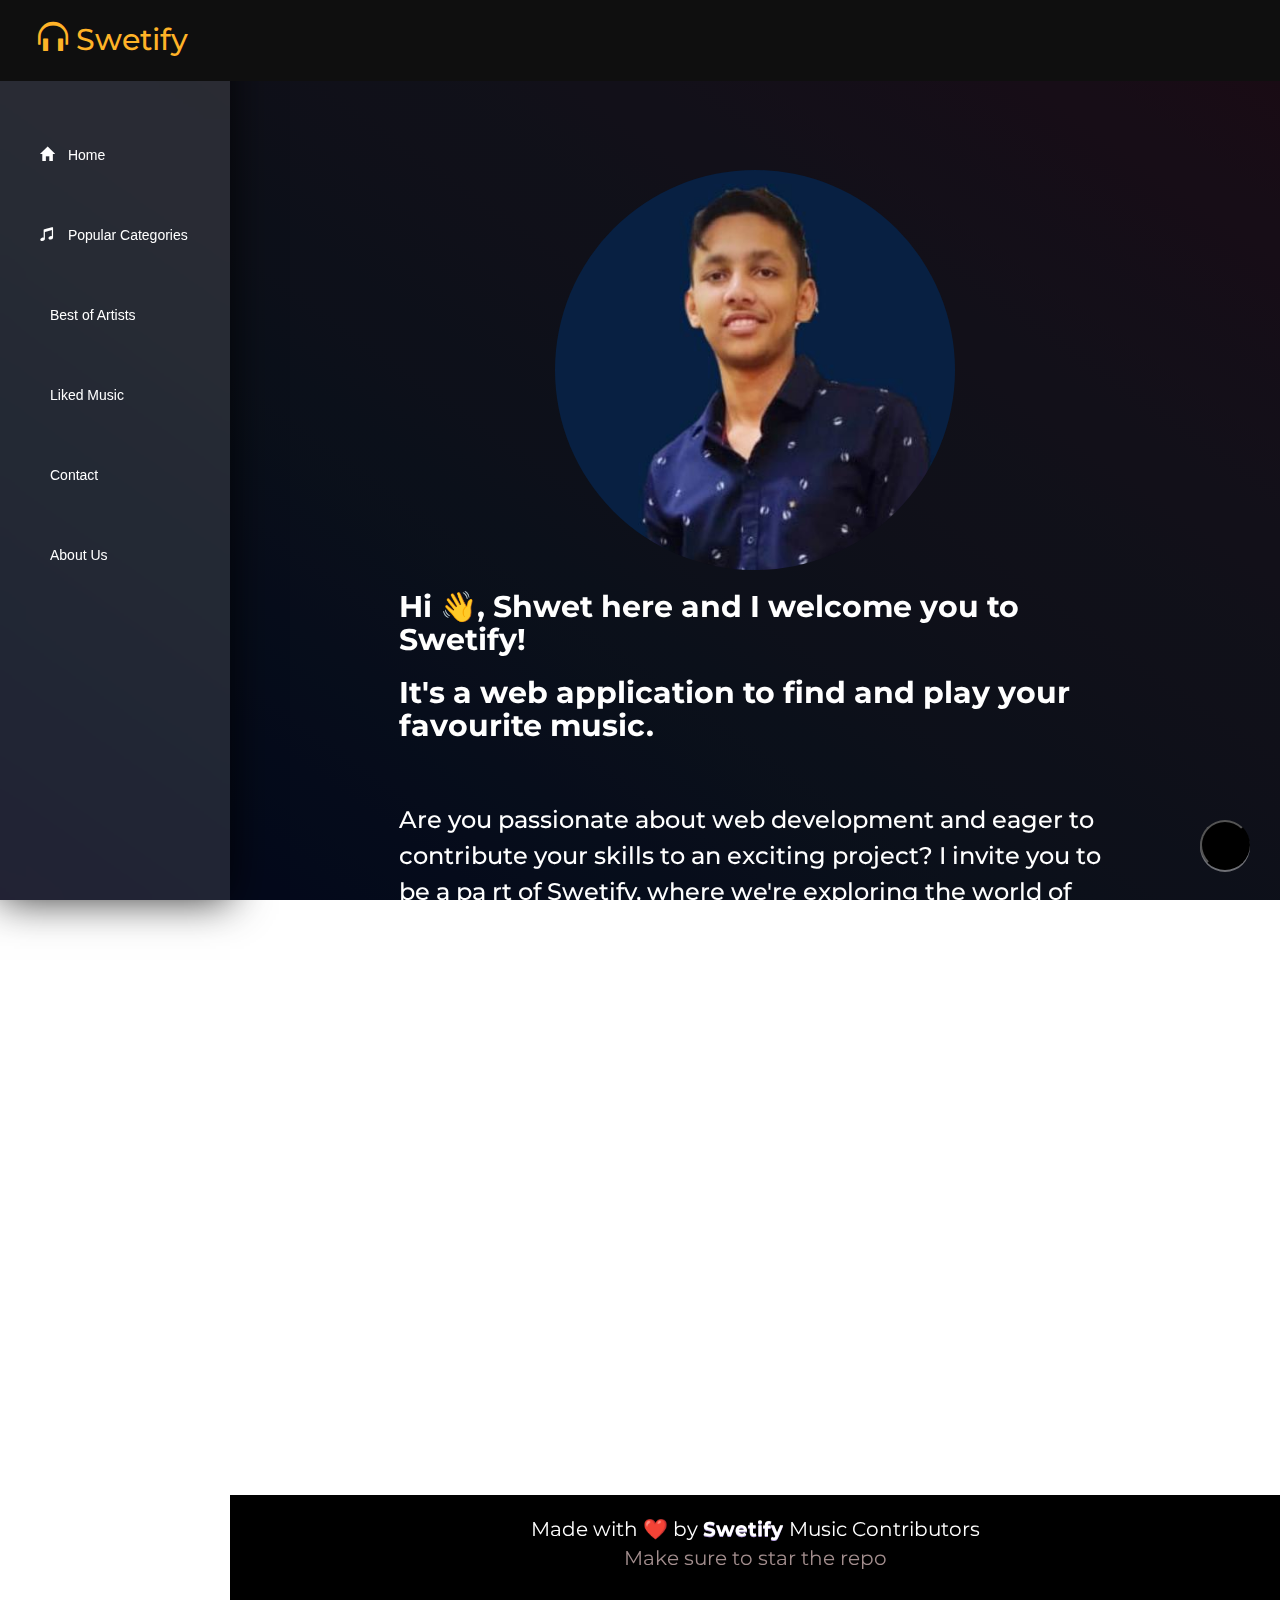
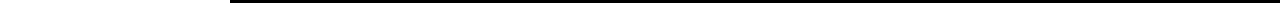
==== commit c0a0c158: "Merge branch 'master' of https://github.com/MADHURYAHAIT/Swetify-Music" ====
--- a/about.html
+++ b/about.html
@@ -21,22 +21,23 @@
     rel="stylesheet" />
   <link rel="preconnect" href="https://fonts.googleapis.com" />
   <link rel="preconnect" href="https://fonts.gstatic.com" crossorigin />
-    <link rel="stylesheet" href="https://unpkg.com/swiper@8/swiper-bundle.min.css"/>
+  <link rel="stylesheet" href="https://unpkg.com/swiper@8/swiper-bundle.min.css" />
   <!-- Favicon -->
   <link rel="icon" type="image/x-icon" href="/homepage/swetifylogo.jpg" />
-
+<!-- scrollbar css link -->
+<link rel="stylesheet" href="../Swetify-Music/Srollbar_style/style.css">
   <!-- Font Awesome Kit -->
   <script src="https://kit.fontawesome.com/32ceed9cc4.js" crossorigin="anonymous"></script>
 
-    <!-- Include Particle.js from CDN -->
-    <script src="https://cdn.jsdelivr.net/particles.js/2.0.0/particles.min.js"></script>
-    
-    <!-- Bootstrap CSS -->
-    <link rel="stylesheet" href="https://stackpath.bootstrapcdn.com/bootstrap/3.4.1/css/bootstrap.min.css"
-      integrity="sha384-HSMxcRTRxnN+Bdg0JdbxYKrThecOKuH5zCYotlSAcp1+c8xmyTe9GYg1l9a69psu" crossorigin="anonymous" />
-    <link rel="stylesheet" href="https://cdnjs.cloudflare.com/ajax/libs/font-awesome/5.15.1/css/all.min.css"
-      integrity="sha512-+4zCK9k+qNFUR5X+cKL9EIR+ZOhtIloNl9GIKS57V1MyNsYpYcUrUeQc9vNfzsWfV28IaLL3i96P9sdNyeRssA=="
-      crossorigin="anonymous" />
+  <!-- Include Particle.js from CDN -->
+  <script src="https://cdn.jsdelivr.net/particles.js/2.0.0/particles.min.js"></script>
+
+  <!-- Bootstrap CSS -->
+  <link rel="stylesheet" href="https://stackpath.bootstrapcdn.com/bootstrap/3.4.1/css/bootstrap.min.css"
+    integrity="sha384-HSMxcRTRxnN+Bdg0JdbxYKrThecOKuH5zCYotlSAcp1+c8xmyTe9GYg1l9a69psu" crossorigin="anonymous" />
+  <link rel="stylesheet" href="https://cdnjs.cloudflare.com/ajax/libs/font-awesome/5.15.1/css/all.min.css"
+    integrity="sha512-+4zCK9k+qNFUR5X+cKL9EIR+ZOhtIloNl9GIKS57V1MyNsYpYcUrUeQc9vNfzsWfV28IaLL3i96P9sdNyeRssA=="
+    crossorigin="anonymous" />
 
   <!-- Custom CSS -->
   <link href="swetify.css" type="text/css" rel="stylesheet" />
@@ -55,115 +56,133 @@
 <body>
   <div id="snackbar">Some text some message..</div>
   <div id="container">
-   
+
     <div id="side-panel">
-        
-          <!-- <div id="logo-img" alt="Logo img"></div> -->
-       
-
-        <br>
-
-        <div style="padding-top: 80px;">
-          <a href="index.html#"><i class="glyphicon glyphicon-home"></i> Home</a>
-          <a href="index.html#popular categories"><i class="glyphicon glyphicon-music"></i> Popular Categories</a>
-          <a href="index.html#bestofartist"><i class="fa-solid fa-user"></i>  Best of Artists</a>
-          <a href="index.html#liked"> <i class="fa-solid fa-heart"></i> Liked Music</a>
-          <a href="contact.html"><i class="fa-solid fa-phone"></i>Contact</a>
-          <a href="about.html"><i class="fa-regular fa-address-card"></i>About Us</a>
-
-        </div>
-        <!-- Add more links as needed -->
+
+      <!-- <div id="logo-img" alt="Logo img"></div> -->
+
+
+      <br>
+
+      <div style="padding-top: 80px;">
+        <a href="index.html#"><i class="glyphicon glyphicon-home"></i> Home</a>
+        <a href="index.html#popular categories"><i class="glyphicon glyphicon-music"></i> Popular Categories</a>
+        <a href="index.html#bestofartist"><i class="fa-solid fa-user"></i> Best of Artists</a>
+        <a href="index.html#liked"> <i class="fa-solid fa-heart"></i> Liked Music</a>
+        <a href="contact.html"><i class="fa-solid fa-phone"></i>Contact</a>
+        <a href="about.html"><i class="fa-regular fa-address-card"></i>About Us</a>
+
+      </div>
+      <!-- Add more links as needed -->
     </div>
-    
+
     <nav id="header-nav" class="navbar navbar-default">
       <h2 class="navbar-header">
-      <a href="index.html">
-       <span class="glyphicon glyphicon-headphones " id="headphones"></span> Swetify
-      </a>
-    </h2>
+        <a href="index.html">
+          <span class="glyphicon glyphicon-headphones " id="headphones"></span> Swetify
+        </a>
+      </h2>
+      <label class="switch">
+        <input type="checkbox" id="toggle-switch">
+        <span class="slider2 round"></span>
+    </label>
     </nav>
-      <div id="content">
-        <div id="particles-js"></div>
+    <div id="content">
+      <div id="particles-js"></div>
       <div class="video-filter"></div>
-       <!-- <video autoplay muted loop plays-inline id="myVideo">
+      <!-- <video autoplay muted loop plays-inline id="myVideo">
           <source src="homepage/website.mp4" type="video/mp4">
           Your browser does not support the video tag.
         </video> -->
 
-        
-        <!-- Your main content goes here -->
-        <div id="cont2">
-          
-
-          <!-- Get In Touch Section -->
-    <div class="container categories-heading" >
-        <!-- <span style="color: #ffc400;">Contact Us </span><br> -->
+
+      <!-- Your main content goes here -->
+      <div id="cont2">
+
+
+        <!-- Get In Touch Section -->
+        <div class="container categories-heading">
+          <!-- <span style="color: #ffc400;">Contact Us </span><br> -->
+        </div>
+        <div class="modal-box1" style="margin-top: -1rem;">
+
+          <img class="shvet-img" src="shvet.jpeg"></img>
+
+          <div class="big">
+
+
+
+            <div>
+              <h2><b>Hi 👋, Shwet here and I welcome you to Swetify!</b></h2>
+              <h2><b>It's a web application to find and play your favourite music.</b></h2>
+            </div>
+
+
+            <div>
+
+              <h3 class="content">
+
+
+
+
+                Are you passionate about web development and eager to contribute your skills to an exciting project? I
+                invite you to be a pa
+
+                rt of Swetify, where we're exploring the world of music with the power of technology, and we need your
+                help to make it sweeter than ever!
+
+                Looking for the perfect project to kickstart your web development journey and dive into the world of
+                open source? Swetify is your golden opportunity
+                to take your first step towards mastering web technologies and contributing to a real-world project!
+                HTML, CSS, and JavaScript serve as the foundation
+                for web development and provide an accessible entry point for newcomers to start their journey. As they
+                progress, web developers can continue to build
+                on this foundation by exploring more advanced tools and technologies to create rich and interactive web
+                experiences.
+
+              </h3>
+            </div>
+
+          </div>
+        </div>
+
+
+
+      </div>
+            <!-- Contributor Section -->
+      <div class="contributors-container">
+        <h2>Contributors</h2>
+        <ul id="contributors-list">
+          <!-- Contributors will be dynamically added here -->
+        </ul>
+      </div>
+
+
+
+      <!-- footer section  -->
+      <footer>
+        <div class="footer " id="footer">
+          <div class="footer-text">
+            <p>Made with ❤️ by <span class="title"><a href="#">Swetify
+                </a></span>Music Contributors
+              <br>
+              <span class="smallp">Make sure to star the repo</span>
+              <a href="https://github.com/ShwetKhatri2001/Swetify-Music" class="fa-brands fa-github icon"></a>
+            </p>
+          </div>
+        </div>
+        <button class="top" id="topbutton">
+          <a href="#" class="to-top">
+            <i class="fas fa-chevron-up"></i>
+          </a>
+        </button>
+      </footer>
     </div>
-    <div class="modal-box1"  style="margin-top: -1rem;">
-
-      <img class="shvet-img" src="shvet.jpeg"></img>
-
-      <div class="big">
-        
-        
-        
-        <div>
-            <h2><b>Hi 👋, Shwet here and I welcome you to Swetify!</b></h2>
-            <h2><b>It's a web application to find and play your favourite music.</b></h2>
-            </div>
-    
-    
-        <div>
-    
-            <h3 class="content">
-                
-    
-    
-    
-                    Are you passionate about web development and eager to contribute your skills to an exciting project? I invite you to be a pa
-                    
-                    rt of Swetify, where we're exploring the world of music with the power of technology, and we need your help to make it sweeter than ever! 
-        
-        Looking for the perfect project to kickstart your web development journey and dive into the world of open source? Swetify is your golden opportunity 
-        to take your first step towards mastering web technologies and contributing to a real-world project! HTML, CSS, and JavaScript serve as the foundation 
-        for web development and provide an accessible entry point for newcomers to start their journey. As they progress, web developers can continue to build 
-        on this foundation by exploring more advanced tools and technologies to create rich and interactive web experiences.
-                
-            </h3>
-        </div>
-  
-    </div>
-    </div>
-
-
-
-      </div>
-
-    
-          <!-- footer section  -->
-          <footer>
-            <div class="footer ">
-              <div class="footer-text">
-              <p>Made with ❤️ by <span class="title"><a href="#">Swetify
-                  </a></span>Music Contributors
-                <br>
-                <span class="smallp">Make sure to star the repo</span>
-                <a href="https://github.com/ShwetKhatri2001/Swetify-Music" class="fa-brands fa-github icon"></a>
-              </p>
-            </div>
-          </div>
-            <button class="top" id="topbutton">
-              <a href="#" class="to-top">
-                <i class="fas fa-chevron-up"></i>
-              </a>
-            </button>
-          </footer>
-        </div>
-      </div>
-    </div>
-    <div class="main_div hidden" id="main_div">
-   
-   
+  </div>
+  </div>
+  <div class="main_div hidden" id="main_div">
+
+
     <div class="music_container">
 
       <h2 id="title">songtitle</h2>
@@ -174,209 +193,36 @@
         <img src="songs-images/AtifAslam/DekhteDekhte.jpg" class="songimg" id="songimg" />
       </div>
       <audio src="songs-images/AtifAslam/DekhteDekhte.mp3"></audio>
-   
-
-   
-  <script>
-    function changeTab(clickedTab, functionName) {
-      // Remove 'active' class from all tabs
-      var tabs = document.querySelectorAll('.nav-link');
-      tabs.forEach(function (tab) {
-        tab.classList.remove('active');
-      });
-      // Add 'active' class to the clicked tab
-      clickedTab.classList.add('active');
-      // Call the corresponding function
-      window[functionName]();
-    }
-  </script>
-   </script>
-   <script src="https://code.jquery.com/jquery-3.5.1.slim.min.js"
-     integrity="sha384-DfXdz2htPH0lsSSs5nCTpuj/zy4C+OGpamoFVy38MVBnE+IbbVYUew+OrCXaRkfj"
-     crossorigin="anonymous"></script>
-   <script src="https://cdn.jsdelivr.net/npm/popper.js@1.16.1/dist/umd/popper.min.js"
-     integrity="sha384-9/reFTGAW83EW2RDu2S0VKaIzap3H66lZH81PoYlFhbGU+6BZp6G7niu735Sk7lN"
-     crossorigin="anonymous"></script>
-   <script src="https://stackpath.bootstrapcdn.com/bootstrap/4.5.2/js/bootstrap.min.js"
-     integrity="sha384-B4gt1jrGC7Jh4AgTPSdUtOBvfO8shuf57BaghqFfPlYxofvL8/KUEfYiJOMMV+rV"
-     crossorigin="anonymous"></script>
-   <!-- <script src="https://cdn.jsdelivr.net/npm/bootstrap@5.3.2/dist/js/bootstrap.bundle.min.js"
+
+
+      <!-- to change tabs -->
+      <script src="./jsfunctions//changetab.js"></script>
+      <script src="./jsfunctions/mode.js"></script>
+      
+      <script src="https://code.jquery.com/jquery-3.5.1.slim.min.js"
+        integrity="sha384-DfXdz2htPH0lsSSs5nCTpuj/zy4C+OGpamoFVy38MVBnE+IbbVYUew+OrCXaRkfj"
+        crossorigin="anonymous"></script>
+      <script src="https://cdn.jsdelivr.net/npm/popper.js@1.16.1/dist/umd/popper.min.js"
+        integrity="sha384-9/reFTGAW83EW2RDu2S0VKaIzap3H66lZH81PoYlFhbGU+6BZp6G7niu735Sk7lN"
+        crossorigin="anonymous"></script>
+      <script src="https://stackpath.bootstrapcdn.com/bootstrap/4.5.2/js/bootstrap.min.js"
+        integrity="sha384-B4gt1jrGC7Jh4AgTPSdUtOBvfO8shuf57BaghqFfPlYxofvL8/KUEfYiJOMMV+rV"
+        crossorigin="anonymous"></script>
+      <!-- <script src="https://cdn.jsdelivr.net/npm/bootstrap@5.3.2/dist/js/bootstrap.bundle.min.js"
      integrity="sha384-C6RzsynM9kWDrMNeT87bh95OGNyZPhcTNXj1NW7RuBCsyN/o0jlpcV8Qyq46cDfL"
      crossorigin="anonymous"></script> -->
-   <script src="swetify.js"></script>
-   <script src="scroll-reveal.js"></script>
-   <script src="https://cdn.jsdelivr.net/npm/sweetalert2@11"></script>
-   <script src="https://smtpjs.com/v3/smtp.js"></script>
-   <script>
-     function validateEmail() {
-       var email = document.getElementById('EMAIL').value;
-       console.log(email);
-       var error = document.getElementById('error');
-       if (!email.match(/^[A-Za-z\._\-0-9]*[@][A-Za-z]*[\.][a-z]{2,4}$/)) {
-         error.innerHTML = "Please Enter a Valid Email Id";
-         error.style.color = "red";
-         return false;
-       }
-       error.innerHTML = "✅ ";
-       return true;
-     }
- 
-     function Checkdata() {
-       var fname = document.getElementById("FNAME").value;
-       var lname = document.getElementById("LNAME").value;
-       var email = document.getElementById("EMAIL").value;
-       var text = document.getElementById("TEXT").value;
-       if (!fname || !lname || !email || !text) {
- 
-         Swal.fire("Please Fill the data", "", "info");
-       }
-     }
- 
-  
-   </script>
-
-  <script>
-    // Function to handle slider functionality
-    function handleSlider(direction) {
-      const prevButton = document.getElementById('prev-slide');
-        const nextButton = document.getElementById('next-slide');
-        const slider = document.getElementById('centerdiv');
-        const scrollAmount = 300; // Adjust as needed
-       
-        if (direction === 'next') {
-            slider.scrollLeft += scrollAmount;
-        } else if (direction === 'prev') {
-            slider.scrollLeft -= scrollAmount;
-        }
-        prevButton.style.display = slider.scrollLeft > 0 ? 'block' : 'none';
-        nextButton.style.display = slider.scrollLeft < (slider.scrollWidth - slider.clientWidth) ? 'block' : 'none';
-    }
-
-    // Attach event listeners to buttons
-    document.getElementById('prev-slide').addEventListener('click', function () {
-        handleSlider('prev');
-    });
-
-    document.getElementById('next-slide').addEventListener('click', function () {
-        handleSlider('next');
-    });
-</script>
-
-  
-
-
-  <script>
-    particlesJS("particles-js", {
-      "particles": {
-        "number": {
-          "value": 100,
-          "density": {
-            "enable": false,
-            "value_area": 900
-          }
-        },
-        "color": {
-          "value": "#ffffff"
-        },
-        "shape": {
-          "type": "star",
-          "stroke": {
-            "width": 0,
-            "color": "#000000"
-          },
-          "polygon": {
-            "nb_sides": 5
-          },
-          "image": {
-            "src": "http://wiki.lexisnexis.com/academic/images/f/fb/Itunes_podcast_icon_300.jpg",
-            "width": 100,
-            "height": 100
-          }
-        },
-        "opacity": {
-          "value": 0.5,
-          "random": false,
-          "anim": {
-            "enable": false,
-            "speed": 1,
-            "opacity_min": 0.1,
-            "sync": false
-          }
-        },
-        "size": {
-          "value": 4,
-          "random": true,
-          "anim": {
-            "enable": false,
-            "speed": 40,
-            "size_min": 0.1,
-            "sync": false
-          }
-        },
-        "line_linked": {
-          "enable": false,
-          "distance": 150,
-          "color": "#ffffff",
-          "opacity": 0.4,
-          "width": 1
-        },
-        "move": {
-          "enable": true,
-          "speed": 5,
-          "direction": "left",
-          "random": false,
-          "straight": true,
-          "out_mode": "out",
-          "bounce": false,
-          "attract": {
-            "enable": false,
-            "rotateX": 600,
-            "rotateY": 1200
-          }
-        }
-      },
-      "interactivity": {
-        "detect_on": "canvas",
-        "events": {
-          "onhover": {
-            "enable": false,
-            "mode": "grab"
-          },
-          "onclick": {
-            "enable": true,
-            "mode": "repulse"
-          },
-          "resize": true
-        },
-        "modes": {
-          "grab": {
-            "distance": 200,
-            "line_linked": {
-              "opacity": 1
-            }
-          },
-          "bubble": {
-            "distance": 400,
-            "size": 40,
-            "duration": 2,
-            "opacity": 8,
-            "speed": 3
-          },
-          "repulse": {
-            "distance": 200,
-            "duration": 0.4
-          },
-          "push": {
-            "particles_nb": 4
-          },
-          "remove": {
-            "particles_nb": 2
-          }
-        }
-      },
-      "retina_detect": true
-});
-  </script>
-  
+      <script src="swetify.js"></script>
+      <script src="scroll-reveal.js"></script>
+      <script src="https://cdn.jsdelivr.net/npm/sweetalert2@11"></script>
+      <script src="https://smtpjs.com/v3/smtp.js"></script>
+
+      <!-- for email validation and data check -->
+      <script src="./jsfunctions/validateEmail.js"></script>
+      <!-- Function to handle slider functionality -->
+      <script src="./jsfunctions/slider.js"></script>
+      <!-- particles -->
+      <script src="./jsfunctions//particles.js"></script>
+
 </body>
+
 </html>--- a/swetify.css
+++ b/swetify.css
@@ -115,6 +115,10 @@
   color: #ffc400;
 }
 
+.playlist-page-link:hover{
+  text-decoration: none;
+}
+
 
 .playlist-card ,.artist-card{
   margin: 50px;
@@ -147,11 +151,13 @@
   width: 100%;
   height: 200px;
   object-fit: cover;
+  cursor: initial;
 }
 
 
 .playlist-details {
   padding: 16px;
+  cursor: text;
 }
 
 .playlist-title {
@@ -696,33 +702,55 @@
 }
 
 .music_container {
-  width: 40rem;
-  height: 63rem;
-  background-color: #000000;
+  height: 680px;
+  background-color: #1d1d1d;
   border-radius: 2rem;
-  box-shadow: 1.2rem 1.2rem rgba(0, 0, 0, 0.2);
-  padding: 2rem;
+  box-shadow:0px 0px 30px 0px #000000bf;
+  padding: 4rem;
+  top:6%;
+  left:10%;
   text-align: center;
+  transition: 1s ease;
   position: relative;
-}
-
+  white-space: nowrap;       /* Prevent text from wrapping */
+  overflow: hidden;          /* Hide overflowing content */
+  text-overflow: ellipsis;   /* Display an ellipsis (...) when text overflows */
+  max-width: 600px;   
+}
+
+
+.music_container:hover{
+  box-shadow:0px 0px 75px 10px #ffc4007f;
+}
 .music_container #title {
   text-transform: uppercase;
   letter-spacing: 0.2rem;
   word-spacing: 0.5rem;
   color: #b3b3b3;
-  margin: 2rem 0 0.5rem 0;
-  font-size: 2.3rem;
-  font-weight: bold;
-  text-shadow: 0 3px 10px 2.5rem rgba(0, 0, 0, 0.7);
+  /* margin: 2rem 0 0.5rem 0; */
+  font-size: 3.3rem;
+  /* margin-top: 3rem !important; */
+  font-weight: 800 !important;
+  font-family: 'Franklin Gothic Medium';
+  /* text-shadow: 0 3px 10px 2.5rem rgba(0, 0, 0, 0.7); */
+  white-space: nowrap;       
+  overflow: hidden;          
+  text-overflow: ellipsis;  
+  max-width: 200px;   
+}
+h4{
+  margin-top: -20px !important;
+  padding-bottom: 20px;
+  font-family: 'Franklin Gothic Medium' !important;
+  color: #a8a8a8;
 }
 
 .music_container #artist {
   color: white;
   text-transform: capitalize;
   letter-spacing: 0.1rem;
-  font-size: 2rem;
-  margin-bottom: 4rem;
+  padding: 0px !important;
+  font-size: 1.6rem;
   font-weight: 300;
 }
 
@@ -735,58 +763,72 @@
 .songimg {
   width: 100%;
   height: 100%;
-  border-radius: 50%;
+  border-radius: 10px;
   object-fit: cover;
-  box-shadow: 0 1.2rem 3rem 0.5rem rgba(0, 0, 0, 0.4);
+  scale: 1.1;
+
+  /* box-shadow: 0 1.2rem 3rem 0.5rem rgba(0, 0, 0, 0.4); */
   position: relative;
 }
 
 /******* controls styles ********/
 .music_controls {
-  width: 29rem;
+  width: 25rem;
   display: flex;
   margin: auto;
-  margin-top: 2rem;
+  margin-top: 0rem;
   justify-content: space-around;
   align-items: center;
 }
-
+.music_controls2{
+  width: 32rem;
+  display: flex;
+  margin: auto;
+  padding: 20px;
+  padding-bottom: 0px;
+  justify-content: space-between;
+  align-items: center;
+}
 .download_controls {
   position: absolute;
-  bottom: 7px;
+  bottom: 10px;
   right: 10px;
-  padding: 1rem;
+  padding: 1.5rem;
 }
 
 .music_controls .fa {
-  color: #919191;
-  font-size: 2rem;
+  color: #939393;
+  font-size: 2.5rem;
   cursor: pointer;
+  transition: all 0.1s ease;
   filter: drop-shadow(0 1.2rem 3rem 0.5rem rgba(0, 0, 0, 0.4));
 }
 
 .download_controls .fa {
-
-  color: #919191;
-
-  font-size: 2rem;
+  color: #ebebeb;
+  font-size: 2.2rem;
   cursor: pointer;
+  transition: all 0.1s ease;
   filter: drop-shadow(0 1.2rem 3rem 0.5rem rgba(0, 0, 0, 0.4));
 }
 
 .music_controls .fa:hover {
-  color:  #919191;
-}
-
+  color:  #ffffff;
+  scale: 1.06;
+}
+#loop{
+  display: none;
+}
 .download_controls .fa:hover {
-  color:  #919191;
+  color:  #ffffff;
+  scale: 1.08;
 }
 
 .music_controls .main_button {
-  width: 5rem;
-  height: 5rem;
+  width: 6rem;
+  height: 6rem;
   border-radius: 50%;
-  background-color: #919191;
+  background-color: #ffc400ac;
   color: #000000;
   font-size: 1.4rem;
   display: flex;
@@ -795,8 +837,8 @@
 }
 
 .music_controls .main_button:hover {
-  background-color: white;
-  color: #3333ff;
+  background-color: #ffc400;
+  color: #050505;
   box-shadow: 0 0.5rem 2rem 0.2rem rgba(0, 0, 0, 0.4);
 }
 
@@ -817,6 +859,7 @@
 /******** like button styles ********/
 .like_button {
   position: relative;
+  color: #ffffff !important;
   /* margin-bottom: 0px; */
 }
 
@@ -825,14 +868,21 @@
 }
 
 .like_icon {
-  width: 25px;
-  height: 25px;
-  margin-bottom: 0px;
+  width: 30px;
+  height: 30px;
+  padding: 16px;
+
   background-image: url("icons/likeBefore.png");
   background-size: cover;
+ filter:hue-rotate(89deg);
+ transition: all 0.1s ease;
   cursor: pointer;
-}
-
+  margin-bottom: -5px;
+}
+
+.like_icon:hover {
+  scale:1.09;
+}
 input[type="checkbox"]:checked+.like_icon {
   background-image: url("icons/likeAfter.png");
 }
@@ -914,8 +964,8 @@
 .progress_container {
   width: 100%;
   height: auto;
-  padding: 1rem;
-  margin-top: 1rem;
+  
+
 }
 
 .progress_div {
@@ -925,7 +975,6 @@
     0 4px 8px rgba(0, 0, 0, 0.7), 0 8px 16px rgba(0, 0, 0, 0.07),
     0 16px 32px rgba(0, 0, 0, 0.7), 0 32px 64px rgba(0, 0, 0, 0.07);
   border-radius: 4rem;
-  background-color: white;
   position: relative;
   margin-top: 1.2rem;
   -webkit-transition: width 1s linear;
@@ -937,25 +986,23 @@
   appearance: none;
 }
 
-.progress {
-  /* 
-  position: absolute;
+.progress { 
+  filter: hue-rotate(188deg);
+  /* position: absolute;
   left: 0;
   top: 0;
   width: 0%;
-  height: 70%;
-  background-color: #ff3333;
-  border-radius: 4rem;
+  
   cursor: pointer;
   -webkit-appearance: none;
   appearance: none;
-  transition: value 0s linear;
-  */
+  transition: value 0.1s linear; */
+ 
 }
 
 .progress_duration_meter {
   display: flex;
-  color: white;
+  color: #ffc400;
   justify-content: space-between;
   font-size: 1.3rem;
 }
@@ -1167,7 +1214,7 @@
   .music_container {
     width: 30rem;
     height: 53rem;
-    background-color: #000000;
+
   }
 
   .footer {
@@ -1236,12 +1283,13 @@
 
 .music_container #title {
   text-transform: uppercase;
-  letter-spacing: 0.2rem;
-  word-spacing: 0.5rem;
+  letter-spacing: 0rem;
+  word-spacing: 0.2rem;
   color: #ffffff;
   margin: 2rem 0 0.5rem 0;
-  font-size: 2.3rem;
-  font-weight: bold;
+  font-size: 2.6rem;
+  font-weight: 800 !important;
+  font-family: "Arial", sans-serif;
 
 }
 
@@ -1578,6 +1626,11 @@
   width: auto !important;
 }
 
-h3{
+.music_container h3{
   font-size: 28px;
+  margin: 3px !important;
+}
+
+.like_icon{
+  color: red !important;
 }